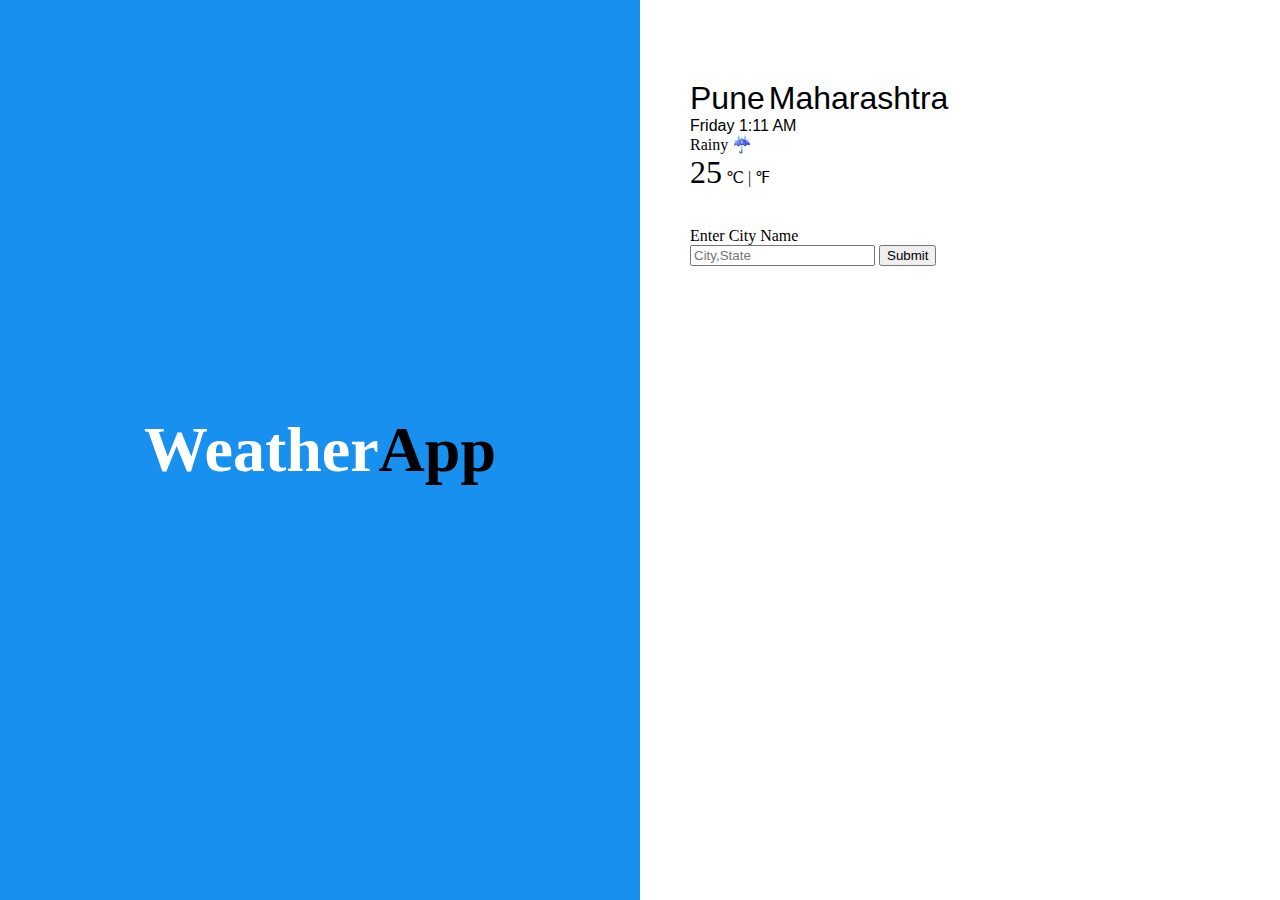
==== weatherApp.html @ a0ec9cb3 "weatherdata.js file is added" ====
<!-- Author:Ranjith 
     Description : Simple weather application designed and developed to view 
     the weather details of the city based on the search.  -->
<html>
    <head>
        <title>Weather App</title>
        <link rel="stylesheet" href="app.css">
        <meta charset="UTF-8">
    </head>
    <body>
        <div class="row">
            <div class="column1">
                <h1>Weather<span>App</span></h1>
            </div>
            <div class="column2">
                <div class="cityName">
                   <p id='city'>Pune</p> <p id='state'>Maharashtra</p>
                        <div class="DateTime">
                        <p id="day">Tuesday</p>
                        <p id="time">11pm</p> 
                        </div>
                        <p id="weather">Rainy ☔</p><br>
                        <p id="temp">25</p>
                        <span class="celsius" onclick=showInput()>&#8451</span>
                   <span>|</span>
                   <span class="fahrenheit" onclick=fahrenheit()>&#8457</span>
                        <br><br><br>
                        <label for="city">Enter City Name</label><br>
                        <input type="text" id="list" list="datalist" name="cities" placeholder="City,State">
                        <datalist id="datalist">
                        <option value="Pune">Pune</option>
                        <option value="Chennai">Chennai</option>
                        <option value="Kolhapur">Kolhapur</option>
                        <option value="Bengaluru">Bengaluru</option>
                        <option value="Lucknow">Lucknow</option>
                        <option value="Bhopal">Bhopal</option>
                        </datalist>       <input type="submit" onclick="showInput();"><br/>
                </div> 
            </div>
        </div> 
    </body>
    <!-- using functions to get weather report of a city -->
    <script src="weather.js"></script>
    <!-- using classes and objects to get weather report of a city -->
    <script src="weatherdata.js"></script>
</html>
---- app.css ----
body{
    width: 100%;
    height: 100%;
    margin: 0;
    padding: 0;
}
* {
    box-sizing: border-box;
  }
  .fahrenheit{
    cursor: pointer;
  }
  .celsius{
    cursor: pointer;
  }
.cityName{
    font-size: 1em;
    margin-left: 50px;
    margin-top: 80px;
    text-align: left;
}
span{
  color:black;
}
.column1 h1{
  color: white;
}
#day{
  font-family: Arial, Helvetica, sans-serif;
  font-size: 1em;
}
#city{
  font-family: Arial, Helvetica, sans-serif;
  font-size: 2em;
}
#state{
  font-family: Arial, Helvetica, sans-serif;
  font-size: 2em;
}

#temp{
  font-size: 2em;
}
.column1{
    float: left;
    display: flex;
    align-items: center;
    justify-content: center;
    background-color: #1890f0;
    text-align: center;
    width: 50%;
    padding: 150px; 
    height:100%;
  }
  .column2{
    background-color:white;
    float: left;
  }
.DateTime{
    font-family: Arial, Helvetica, sans-serif, Times, serif;
    font-style: normal;
    font-size: "50";
}
p{
  font-size: 1em;
   display:inline;
}
h1{
  font-size: 4em;
}
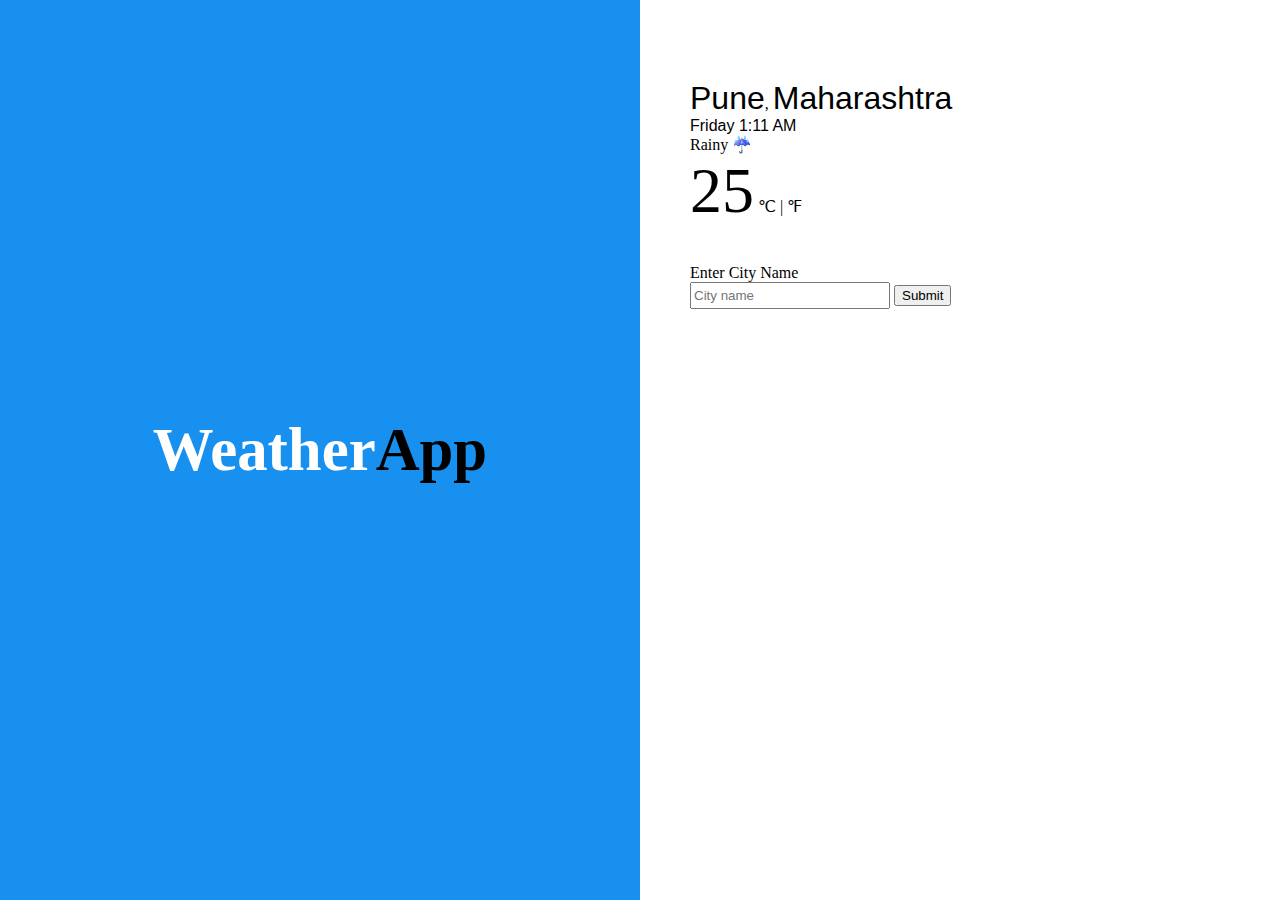
==== commit 7b5cb378: "updated" ====
--- a/weatherApp.html
+++ b/weatherApp.html
@@ -3,7 +3,7 @@
 <!-- Author:Ranjith 
      Description : Simple weather application designed and developed to view 
      the weather details of the city based on the search.  -->
-<html>
+<html lang="en">
     <head>
         <title>Weather App</title>
         <link rel="stylesheet" href="app.css">
@@ -16,7 +16,7 @@
             </div>
             <div class="column2">
                 <div class="cityName">
-                   <p id='city'>Pune</p> <p id='state'>Maharashtra</p>
+                   <p id='city'>Pune</p>, <p id='state'>Maharashtra</p>
                         <div class="DateTime">
                         <p id="day">Tuesday</p>
                         <p id="time">11pm</p> 
@@ -28,7 +28,7 @@
                    <span class="fahrenheit" onclick=fahrenheit()>&#8457</span>
                         <br><br><br>
                         <label for="city">Enter City Name</label><br>
-                        <input type="text" id="list" list="datalist" name="cities" placeholder="City,State">
+                        <input type="text" id="list" list="datalist" name="cities" placeholder="City name">
                         <datalist id="datalist">
                         <option value="Pune">Pune</option>
                         <option value="Chennai">Chennai</option>
--- a/app.css
+++ b/app.css
@@ -19,6 +19,10 @@
     margin-top: 80px;
     text-align: left;
 }
+#list{
+  width:15em;
+  height:2em; 
+}
 span{
   color:black;
 }
@@ -39,7 +43,8 @@
 }
 
 #temp{
-  font-size: 2em;
+  font-size: 4em;
+  margin-top: 4em;
 }
 .column1{
     float: left;
@@ -66,5 +71,5 @@
    display:inline;
 }
 h1{
-  font-size: 4em;
+  font-size: 3.8em;
 }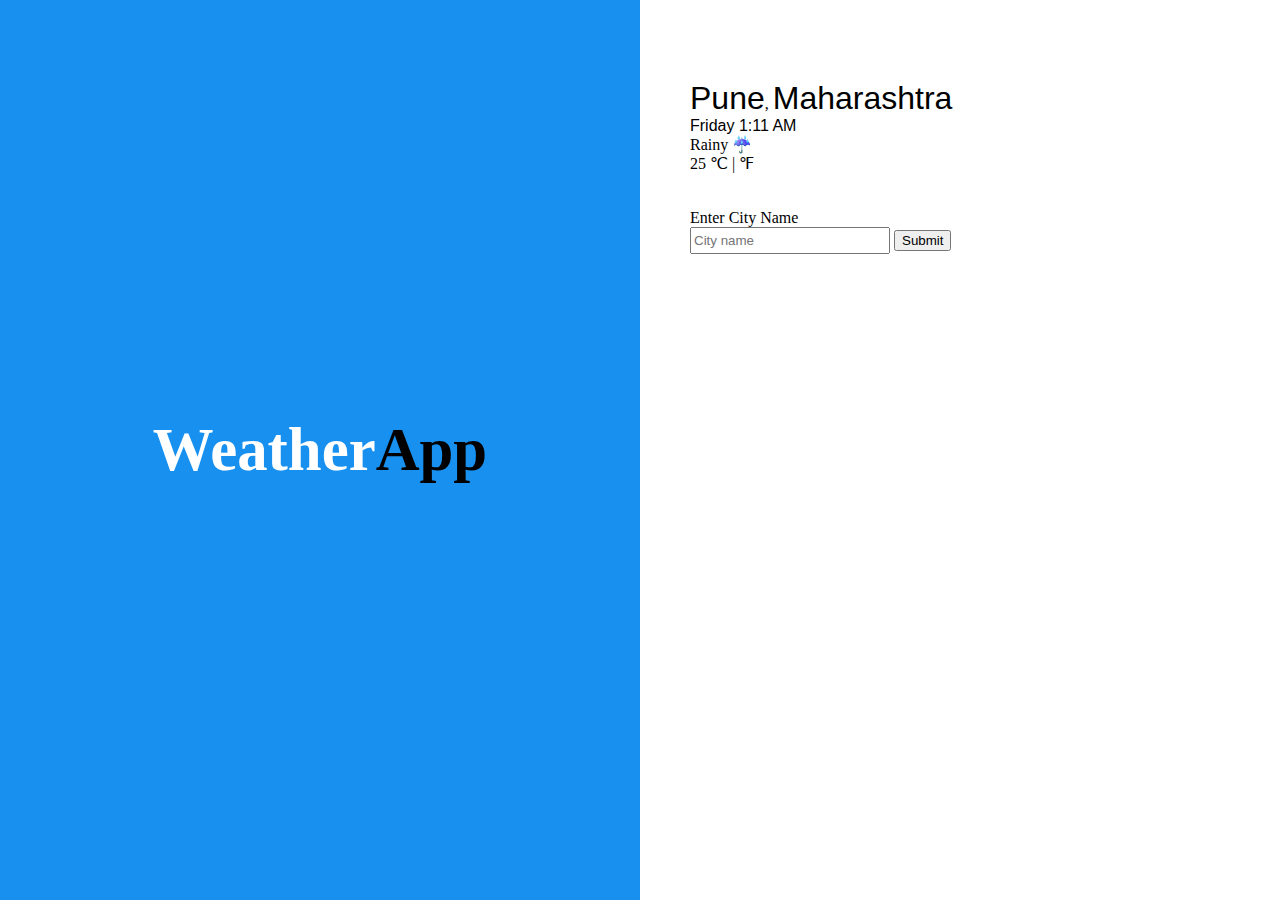
==== commit 28c3b20a: "Added image" ====
--- a/weatherApp.html
+++ b/weatherApp.html
@@ -1,5 +1,3 @@
-
-
 <!-- Author:Ranjith 
      Description : Simple weather application designed and developed to view 
      the weather details of the city based on the search.  -->
--- a/app.css
+++ b/app.css
@@ -43,7 +43,7 @@
 }
 
 #temp{
-  font-size: 4em;
+  font-size: 1em;
   margin-top: 4em;
 }
 .column1{
